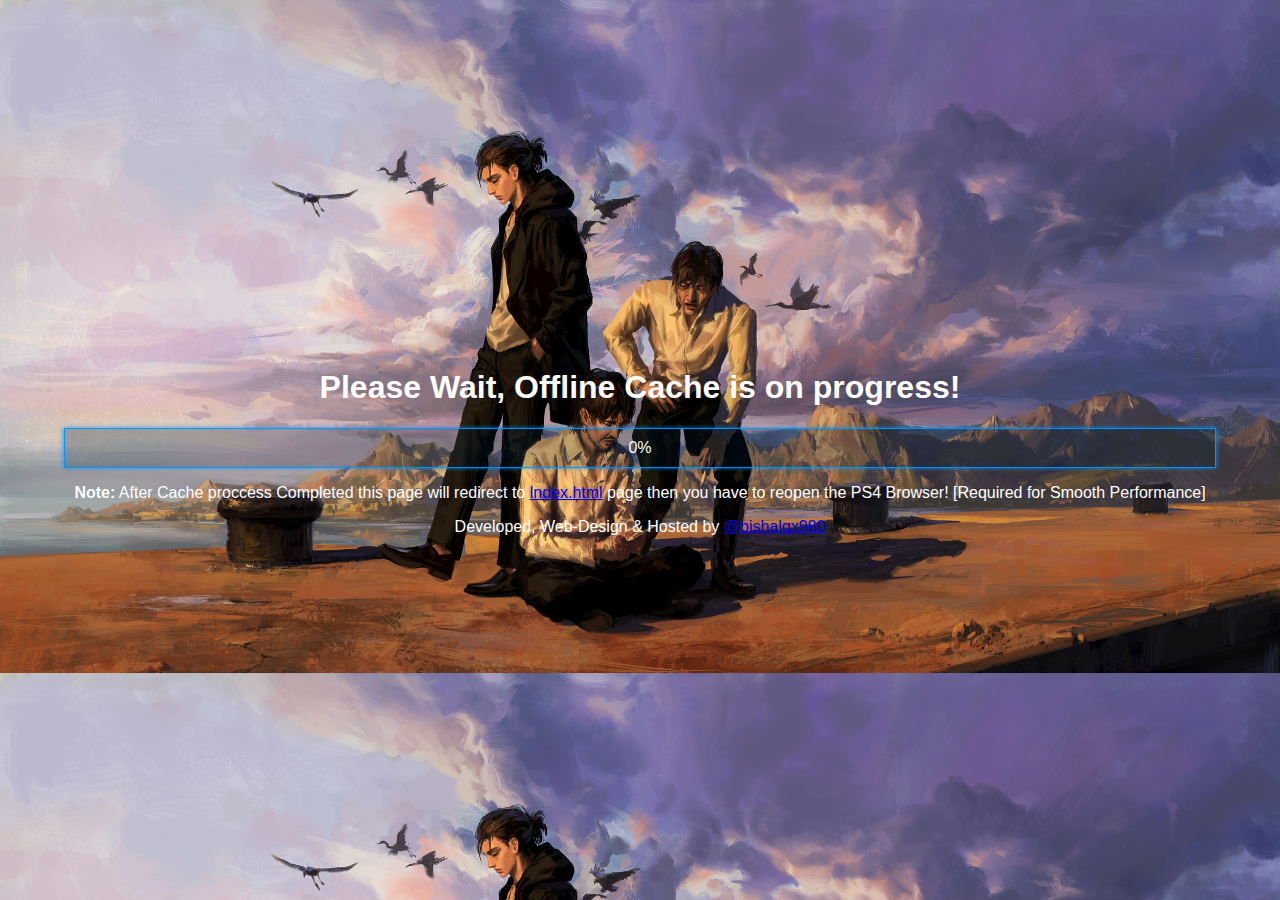
==== weed/index.html @ 296cdbab "Added icon on the animation bar and fonts!" ====
<!DOCTYPE html>
<html lang="en" manifest="Cache.manifest">
<head>
    <meta charset="UTF-8">
    <meta http-equiv="X-UA-Compatible" content="IE=edge">
    <meta name="viewport" content="width=device-width, initial-scale=1.0">
    <title>Caching - Please Wait!</title>
    <style>
        body {
            background: url("eren.jpg");
            background-size: cover;
            color: rgb(255, 255, 255);
            font-family: sans-serif;
            text-align: center;
            width: 90%;
            left: 5%;
            right: 5%;
            margin: 0;
            top: 50%;
            position: absolute;
            transform: translateY(-50%);
        }
        .div0 {
            color: rgb(255, 255, 255);
            border: solid 1px rgb(0, 150, 255);
            box-shadow: 0px 0px 5px rgb(0, 150, 255);
            overflow: hidden;
        }
        #log {
            background-color: rgb(0, 30, 50, 0.25);
            padding: 10px;
        }
    </style>
    <!--Cache JS-->
    <script>
        window.applicationCache.ondownloading=function() {
            document.getElementById("log").innerHTML="Page Caching Started!"
        }
        window.applicationCache.onprogress=function(a) {
            document.getElementById("log").style.width=(Math.round(100*(a.loaded/a.total)))+"%"
            document.getElementById("log").innerHTML=(Math.round(100*(a.loaded/a.total)))+"%"
        }
        window.applicationCache.oncached=function() {
            document.getElementById("log").innerHTML="Page Cached Successfully!"
            setTimeout(success, 1000)
            function success() {
                document.getElementById("log").innerHTML="Offline Cache Completed. Redirecting Please Wait..."
                setTimeout(goback, 3000)
            }
            function goback() {
                location.href="./lndex.html"
            }
        }
        window.applicationCache.onnoupdate=function() {
            document.getElementById("done").innerHTML="Page Already Cached. Redirecting Please Wait..."
            setTimeout(goback, 0)

            function goback() {
                location.href="./lndex.html"
            }
        }
        window.applicationCache.onerror=function() {
            document.getElementById("done").innerHTML="Something Went Wrong or Page Already Cached...[Clear Web-data & try again]"
            setTimeout(goback, 0)

            function goback() {
                location.href="./lndex.html"
            }
        }
    </script>
</head>
<body>
    <h1 id="done">Please Wait, Offline Cache is on progress!</h1>
    <div class="div0">
        <div id="log">0%</div>
    </div>
    <p><b>Note:</b> After Cache proccess Completed this page will redirect to <a href="./lndex.html">lndex.html</a> page then you have to reopen the PS4 Browser! [Required for Smooth Performance]</p>
    <p>Developed, Web-Design & Hosted by <a href="https://bishalqx980.github.io/bishalqx980/">@bishalqx980</a></p>
</body>
</html>
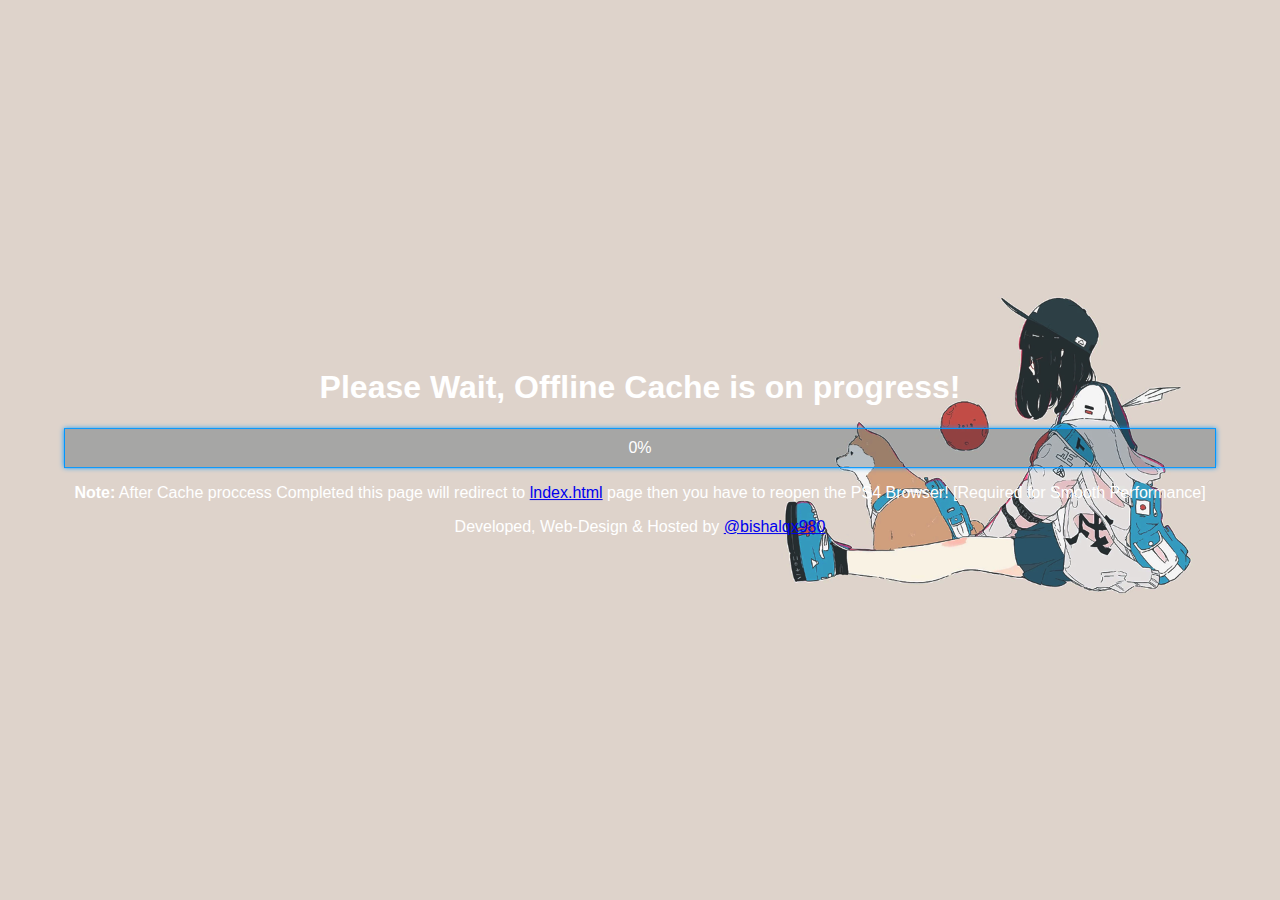
==== commit 8a124eec: "bg + few adjustments" ====
--- a/weed/index.html
+++ b/weed/index.html
@@ -7,7 +7,7 @@
     <title>Caching - Please Wait!</title>
     <style>
         body {
-            background: url("eren.jpg");
+            background: url("img.jpg");
             background-size: cover;
             color: rgb(255, 255, 255);
             font-family: sans-serif;
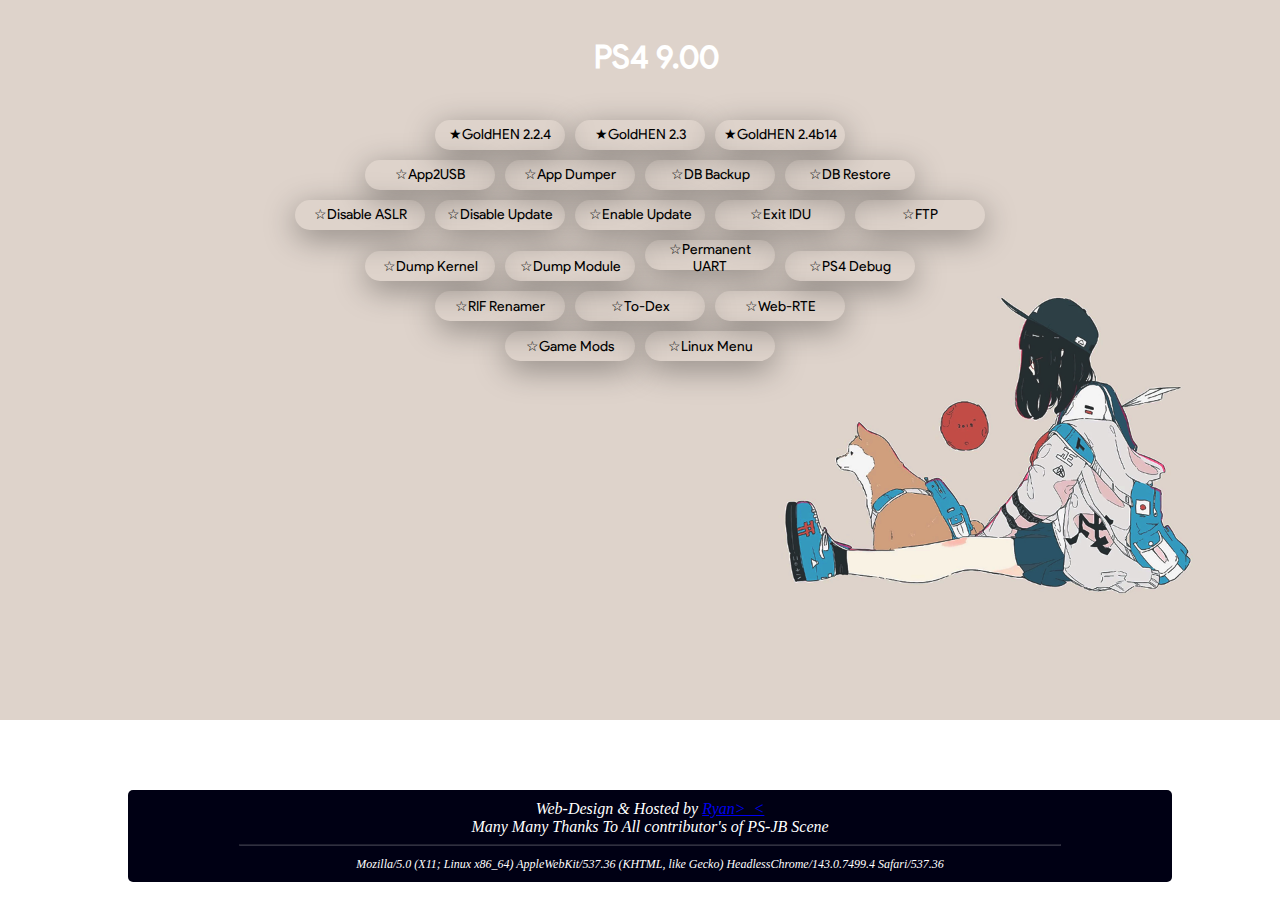
==== commit 3501b48f: "Rename lndex.html to index.html" ====
--- a/weed/index.html
+++ b/weed/index.html
@@ -1,80 +1,65 @@
 <!DOCTYPE html>
-<html lang="en" manifest="Cache.manifest">
+<html lang="en">
 <head>
     <meta charset="UTF-8">
     <meta http-equiv="X-UA-Compatible" content="IE=edge">
     <meta name="viewport" content="width=device-width, initial-scale=1.0">
-    <title>Caching - Please Wait!</title>
-    <style>
-        body {
-            background: url("img.jpg");
-            background-size: cover;
-            color: rgb(255, 255, 255);
-            font-family: sans-serif;
-            text-align: center;
-            width: 90%;
-            left: 5%;
-            right: 5%;
-            margin: 0;
-            top: 50%;
-            position: absolute;
-            transform: translateY(-50%);
-        }
-        .div0 {
-            color: rgb(255, 255, 255);
-            border: solid 1px rgb(0, 150, 255);
-            box-shadow: 0px 0px 5px rgb(0, 150, 255);
-            overflow: hidden;
-        }
-        #log {
-            background-color: rgb(0, 30, 50, 0.25);
-            padding: 10px;
-        }
-    </style>
-    <!--Cache JS-->
-    <script>
-        window.applicationCache.ondownloading=function() {
-            document.getElementById("log").innerHTML="Page Caching Started!"
-        }
-        window.applicationCache.onprogress=function(a) {
-            document.getElementById("log").style.width=(Math.round(100*(a.loaded/a.total)))+"%"
-            document.getElementById("log").innerHTML=(Math.round(100*(a.loaded/a.total)))+"%"
-        }
-        window.applicationCache.oncached=function() {
-            document.getElementById("log").innerHTML="Page Cached Successfully!"
-            setTimeout(success, 1000)
-            function success() {
-                document.getElementById("log").innerHTML="Offline Cache Completed. Redirecting Please Wait..."
-                setTimeout(goback, 3000)
-            }
-            function goback() {
-                location.href="./lndex.html"
-            }
-        }
-        window.applicationCache.onnoupdate=function() {
-            document.getElementById("done").innerHTML="Page Already Cached. Redirecting Please Wait..."
-            setTimeout(goback, 0)
-
-            function goback() {
-                location.href="./lndex.html"
-            }
-        }
-        window.applicationCache.onerror=function() {
-            document.getElementById("done").innerHTML="Something Went Wrong or Page Already Cached...[Clear Web-data & try again]"
-            setTimeout(goback, 0)
-
-            function goback() {
-                location.href="./lndex.html"
-            }
-        }
-    </script>
+    <link rel="stylesheet" href="css.css">
+    <title>PlayStation 4</title>
 </head>
-<body>
-    <h1 id="done">Please Wait, Offline Cache is on progress!</h1>
+<body onload="load()">
+    <script src="js.js"></script>
+    <script src="esp.js"></script>
+    <script src="int64.js"></script>
+    <script src="kexploit.js"></script>
+    <script src="rop.js"></script>
+    <script src="webkit.js"></script>
+    <script src="payload.js"></script>
+    <div id="notify" style="display: none;">
+        <p id="log"></p>
+        <div id="TimeoutScale"></div>
+    </div>
     <div class="div0">
-        <div id="log">0%</div>
+        <h1 class="glass-titlehead">PS4 9.00</h1><br>
+        <button class="btn" onclick="GoldHEN224()">★GoldHEN 2.2.4</button>
+        <button class="btn" onclick="GoldHEN23()">★GoldHEN 2.3</button>
+        <button class="btn" onclick="GoldHEN24()">★GoldHEN 2.4b14</button><br>
+        <button class="btn" onclick="app2usb()">☆App2USB</button>
+        <button class="btn" onclick="appdumper()">☆App Dumper</button>
+        <button class="btn" onclick="dbbackup()">☆DB Backup</button>
+        <button class="btn" onclick="dbrestore()">☆DB Restore</button><br>
+        <button class="btn" onclick="disableaslr()">☆Disable ASLR</button>
+        <button class="btn" onclick="dupdate()">☆Disable Update</button>
+        <button class="btn" onclick="eupdate()">☆Enable Update</button>
+        <button class="btn" onclick="exitidu()">☆Exit IDU</button>
+        <button class="btn" onclick="ftp()">☆FTP</button><br>
+        <button class="btn" onclick="kerneldumper()">☆Dump Kernel</button>
+        <button class="btn" onclick="moduledumper()">☆Dump Module</button>
+        <button class="btn" onclick="permanentuart()">☆Permanent UART</button>
+        <button class="btn" onclick="ps4debug()">☆PS4 Debug</button><br>
+        <button class="btn" onclick="rifrenamer()">☆RIF Renamer</button>
+        <button class="btn" onclick="todex()">☆To-Dex</button>
+        <button class="btn" onclick="webrte900()">☆Web-RTE</button><br>
+        <button class="btn" onclick="GMJS()">☆Game Mods</button>
+        <button class="btn" onclick="LMJS()">☆Linux Menu</button>
+        <div class="GameMods" id="GM" style="display: none;">
+            <button class="btn" onclick="BeefQueefMod138()">BeefQueffMod 1.38</button>
+            <button class="btn" onclick="WildModz138()">WildeModz 1.38</button>
+            <button class="btn" onclick="Expulsion138()()">Expulsion 1.38</button>
+            <button class="btn" onclick="OystersMenuRDR2v138_v129()">OysterMenu 1.29</button>
+        </div>
+        <div class="LinuxMenu" id="LM" style="display: none;">
+            <button class="btn" onclick="LinuxLoader1gb()">Linux 1GB</button>
+            <button class="btn" onclick="LinuxLoader2gb()">Linux 2GB</button>
+            <button class="btn" onclick="LinuxLoader3gb()">Linux 3GB</button>
+            <button class="btn" onclick="LinuxLoader4gb()">Linux 4GB</button>
+            <button class="btn" onclick="LinuxLoader5gb()">Linux 5GB</button>
+        </div>
+    </div><br>
+    <div class="credits">
+        <span>Web-Design & Hosted by <a href="https://bishalqx980.github.io/bishalqx980" class="Ryan>_<">Ryan>_<</a></span><br>
+        <span>Many Many Thanks To All contributor's of PS-JB Scene</span><hr>
+        <span id="sysinfo"></span>
     </div>
-    <p><b>Note:</b> After Cache proccess Completed this page will redirect to <a href="./lndex.html">lndex.html</a> page then you have to reopen the PS4 Browser! [Required for Smooth Performance]</p>
-    <p>Developed, Web-Design & Hosted by <a href="https://bishalqx980.github.io/bishalqx980/">@bishalqx980</a></p>
 </body>
-</html>+</html>
--- a/weed/css.css
+++ b/weed/css.css
@@ -0,0 +1,147 @@
+body {
+    background-color: rgb(20, 20, 40);
+    color: rgb(255, 255, 255);
+    background: url("img.jpg");
+    background-repeat: no-repeat;
+    background-size: cover;
+    width: 100%;
+    margin: auto;
+}
+@font-face {
+    font-family: 'Smooth'; /* Choose a name for your font */
+    src: url('../fonts/virgo.ttf') /* Replace with the path to your font file */
+}
+@font-face {
+    font-family: 'Regular'; /* Choose a name for your font */
+    src: url('../fonts/Regular.ttf') /* Replace with the path to your font file */
+}   
+    .notification,
+.notification2 {
+    top: 1%;
+    right: 2%;
+    position: fixed;
+    background-color: rgb(20, 20, 40);
+    color: rgb(255, 255, 255);
+    border: solid rgb(254,246,91);
+    border-width: 0px 0px 5px 0px;
+    border-radius: 5px;
+    box-shadow: 0px 0px 5px rgb(0, 0, 0);
+    padding: 15px;
+    font-size: 18px;
+    font-weight: bold;
+    font-family: 'Smooth1';
+    display: flex; /* Use flexbox to align icon and text horizontally */
+    align-items: justify; /* Center items vertically */
+}
+
+.notification::before,
+.notification2::before {
+    content: url('meh.png'); /* Replace 'your-icon.png' with the path to your image */
+    display: inline-block;
+    width: 55px; /* Adjust the width as needed */
+    height: 20px; /* Adjust the height as needed */
+     /* Adjust the margin as needed */
+}
+
+.notification2 {
+    animation: slide2 500ms;
+}
+
+@keyframes slide2 {
+    from {
+        transform: translateX(0%);
+    }
+    to {
+        transform: translateX(120%);
+    }
+}
+
+@keyframes slide {
+    from {
+        transform: translateX(150%);
+    }
+    to {
+        transform: translateX(0%);
+    }
+}
+
+.div0 {
+    width: 80%;
+    margin: auto;
+    text-align: center;
+}
+.title {
+    font-family: sans-serif;
+    color: #000000;
+    text-shadow: 0px 0px 10px;
+}
+.btn {
+  background: transparent;
+    border-radius: 27px;
+    border:1px solid rgba(255, 255, 255, 0.18);
+    box-shadow: 0 8px 32px 0 rgba(0, 0, 0, 0.37);
+    width: 130px;
+    height: 30px;
+    text-align: center;
+    font-size: 14px;
+    margin-top: 5px;
+    margin-bottom: 5px;
+    margin-left: 3px;
+    margin-right: 3px;
+    border-bottom-width: 0px;
+    border-right-width: 0px;
+    border-top-width: 0px;
+    border-left-width: 0px;
+    transition-duration: 0.4s;
+    cursor: pointer;
+    font-family: 'Regular';
+    color: black;
+}
+.btn:hover {
+    box-shadow: 0px 0px 15px;
+}
+.GHenbtn {
+    color: #000000;
+}
+.credits {
+    background-color: rgb(0, 0, 20);
+    text-align: center;
+    padding: 10px;
+    border-radius: 5px;
+    font-size: 16px;
+    font-style: italic;
+    width: 80%;
+    margin-left: 10%;
+    margin-right: 10%;
+    bottom: 2%;
+    position: fixed;
+}
+.bishalqx980 {
+    color: rgb(0, 100, 255);
+    text-decoration: none;
+    text-shadow: 0px 0px 10px;
+    font-weight: bold;
+}
+.bishalqx980:hover {
+    text-decoration: underline;
+}
+hr {
+    opacity: 20%;
+    width: 80%;
+}
+#sysinfo {
+    font-size: 12px;
+}
+.glass-titlehead {
+    background: transparent;
+    border-radius: 27px;
+    color:white;
+    padding: .5em;
+    text-decoration: none;
+    height:40px;
+    display:inline-table;
+    font-family: system-ui;
+    width: 100%;
+    text-align: center;
+    font-family: 'Regular';
+}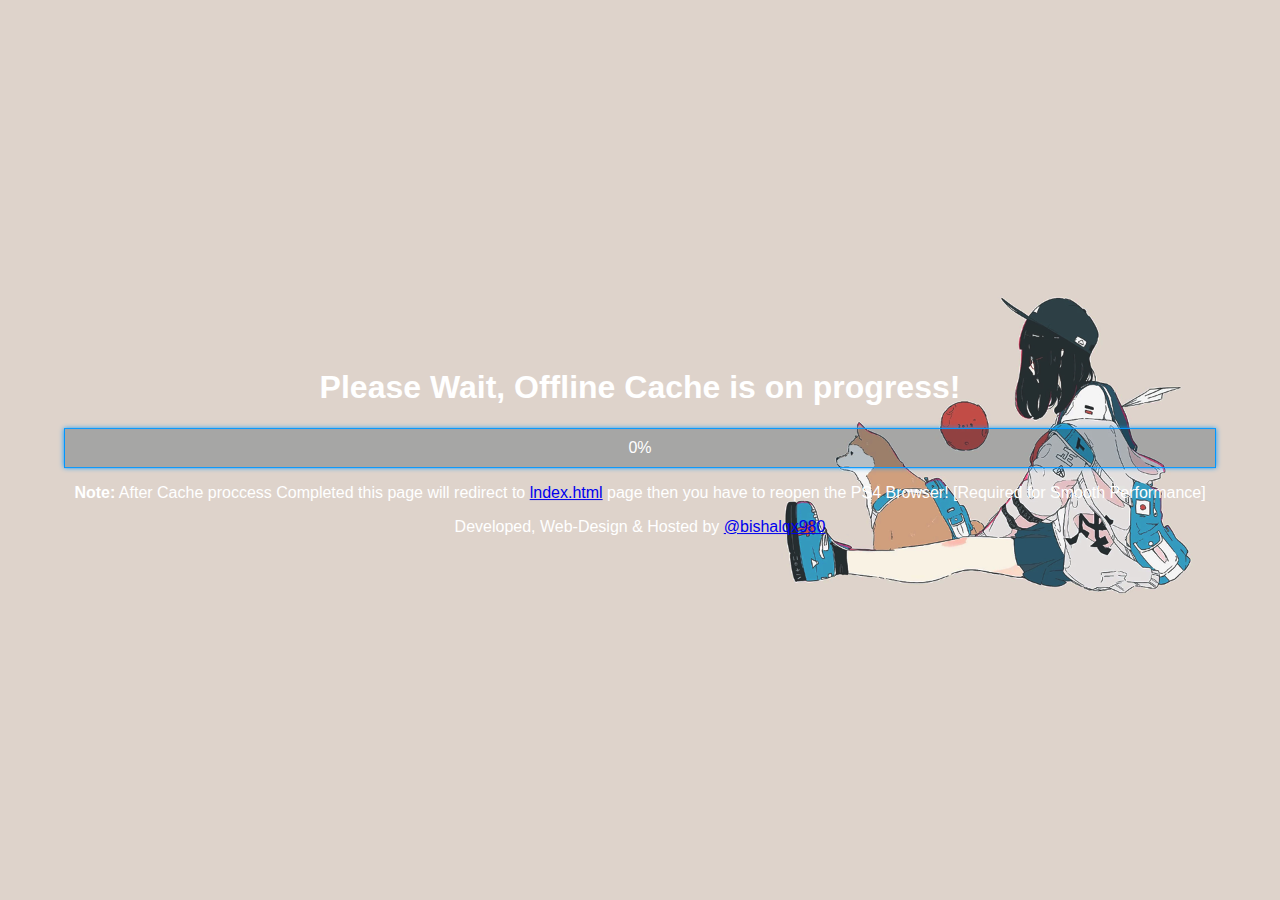
==== commit 339f6a6a: "Rename cache.html to index.html" ====
--- a/weed/index.html
+++ b/weed/index.html
@@ -1,65 +1,80 @@
 <!DOCTYPE html>
-<html lang="en">
+<html lang="en" manifest="Cache.manifest">
 <head>
     <meta charset="UTF-8">
     <meta http-equiv="X-UA-Compatible" content="IE=edge">
     <meta name="viewport" content="width=device-width, initial-scale=1.0">
-    <link rel="stylesheet" href="css.css">
-    <title>PlayStation 4</title>
+    <title>Caching - Please Wait!</title>
+    <style>
+        body {
+            background: url("img.jpg");
+            background-size: cover;
+            color: rgb(255, 255, 255);
+            font-family: sans-serif;
+            text-align: center;
+            width: 90%;
+            left: 5%;
+            right: 5%;
+            margin: 0;
+            top: 50%;
+            position: absolute;
+            transform: translateY(-50%);
+        }
+        .div0 {
+            color: rgb(255, 255, 255);
+            border: solid 1px rgb(0, 150, 255);
+            box-shadow: 0px 0px 5px rgb(0, 150, 255);
+            overflow: hidden;
+        }
+        #log {
+            background-color: rgb(0, 30, 50, 0.25);
+            padding: 10px;
+        }
+    </style>
+    <!--Cache JS-->
+    <script>
+        window.applicationCache.ondownloading=function() {
+            document.getElementById("log").innerHTML="Page Caching Started!"
+        }
+        window.applicationCache.onprogress=function(a) {
+            document.getElementById("log").style.width=(Math.round(100*(a.loaded/a.total)))+"%"
+            document.getElementById("log").innerHTML=(Math.round(100*(a.loaded/a.total)))+"%"
+        }
+        window.applicationCache.oncached=function() {
+            document.getElementById("log").innerHTML="Page Cached Successfully!"
+            setTimeout(success, 1000)
+            function success() {
+                document.getElementById("log").innerHTML="Offline Cache Completed. Redirecting Please Wait..."
+                setTimeout(goback, 3000)
+            }
+            function goback() {
+                location.href="./lndex.html"
+            }
+        }
+        window.applicationCache.onnoupdate=function() {
+            document.getElementById("done").innerHTML="Page Already Cached. Redirecting Please Wait..."
+            setTimeout(goback, 0)
+
+            function goback() {
+                location.href="./lndex.html"
+            }
+        }
+        window.applicationCache.onerror=function() {
+            document.getElementById("done").innerHTML="Something Went Wrong or Page Already Cached...[Clear Web-data & try again]"
+            setTimeout(goback, 0)
+
+            function goback() {
+                location.href="./lndex.html"
+            }
+        }
+    </script>
 </head>
-<body onload="load()">
-    <script src="js.js"></script>
-    <script src="esp.js"></script>
-    <script src="int64.js"></script>
-    <script src="kexploit.js"></script>
-    <script src="rop.js"></script>
-    <script src="webkit.js"></script>
-    <script src="payload.js"></script>
-    <div id="notify" style="display: none;">
-        <p id="log"></p>
-        <div id="TimeoutScale"></div>
+<body>
+    <h1 id="done">Please Wait, Offline Cache is on progress!</h1>
+    <div class="div0">
+        <div id="log">0%</div>
     </div>
-    <div class="div0">
-        <h1 class="glass-titlehead">PS4 9.00</h1><br>
-        <button class="btn" onclick="GoldHEN224()">★GoldHEN 2.2.4</button>
-        <button class="btn" onclick="GoldHEN23()">★GoldHEN 2.3</button>
-        <button class="btn" onclick="GoldHEN24()">★GoldHEN 2.4b14</button><br>
-        <button class="btn" onclick="app2usb()">☆App2USB</button>
-        <button class="btn" onclick="appdumper()">☆App Dumper</button>
-        <button class="btn" onclick="dbbackup()">☆DB Backup</button>
-        <button class="btn" onclick="dbrestore()">☆DB Restore</button><br>
-        <button class="btn" onclick="disableaslr()">☆Disable ASLR</button>
-        <button class="btn" onclick="dupdate()">☆Disable Update</button>
-        <button class="btn" onclick="eupdate()">☆Enable Update</button>
-        <button class="btn" onclick="exitidu()">☆Exit IDU</button>
-        <button class="btn" onclick="ftp()">☆FTP</button><br>
-        <button class="btn" onclick="kerneldumper()">☆Dump Kernel</button>
-        <button class="btn" onclick="moduledumper()">☆Dump Module</button>
-        <button class="btn" onclick="permanentuart()">☆Permanent UART</button>
-        <button class="btn" onclick="ps4debug()">☆PS4 Debug</button><br>
-        <button class="btn" onclick="rifrenamer()">☆RIF Renamer</button>
-        <button class="btn" onclick="todex()">☆To-Dex</button>
-        <button class="btn" onclick="webrte900()">☆Web-RTE</button><br>
-        <button class="btn" onclick="GMJS()">☆Game Mods</button>
-        <button class="btn" onclick="LMJS()">☆Linux Menu</button>
-        <div class="GameMods" id="GM" style="display: none;">
-            <button class="btn" onclick="BeefQueefMod138()">BeefQueffMod 1.38</button>
-            <button class="btn" onclick="WildModz138()">WildeModz 1.38</button>
-            <button class="btn" onclick="Expulsion138()()">Expulsion 1.38</button>
-            <button class="btn" onclick="OystersMenuRDR2v138_v129()">OysterMenu 1.29</button>
-        </div>
-        <div class="LinuxMenu" id="LM" style="display: none;">
-            <button class="btn" onclick="LinuxLoader1gb()">Linux 1GB</button>
-            <button class="btn" onclick="LinuxLoader2gb()">Linux 2GB</button>
-            <button class="btn" onclick="LinuxLoader3gb()">Linux 3GB</button>
-            <button class="btn" onclick="LinuxLoader4gb()">Linux 4GB</button>
-            <button class="btn" onclick="LinuxLoader5gb()">Linux 5GB</button>
-        </div>
-    </div><br>
-    <div class="credits">
-        <span>Web-Design & Hosted by <a href="https://bishalqx980.github.io/bishalqx980" class="Ryan>_<">Ryan>_<</a></span><br>
-        <span>Many Many Thanks To All contributor's of PS-JB Scene</span><hr>
-        <span id="sysinfo"></span>
-    </div>
+    <p><b>Note:</b> After Cache proccess Completed this page will redirect to <a href="./lndex.html">lndex.html</a> page then you have to reopen the PS4 Browser! [Required for Smooth Performance]</p>
+    <p>Developed, Web-Design & Hosted by <a href="https://bishalqx980.github.io/bishalqx980/">@bishalqx980</a></p>
 </body>
 </html>
